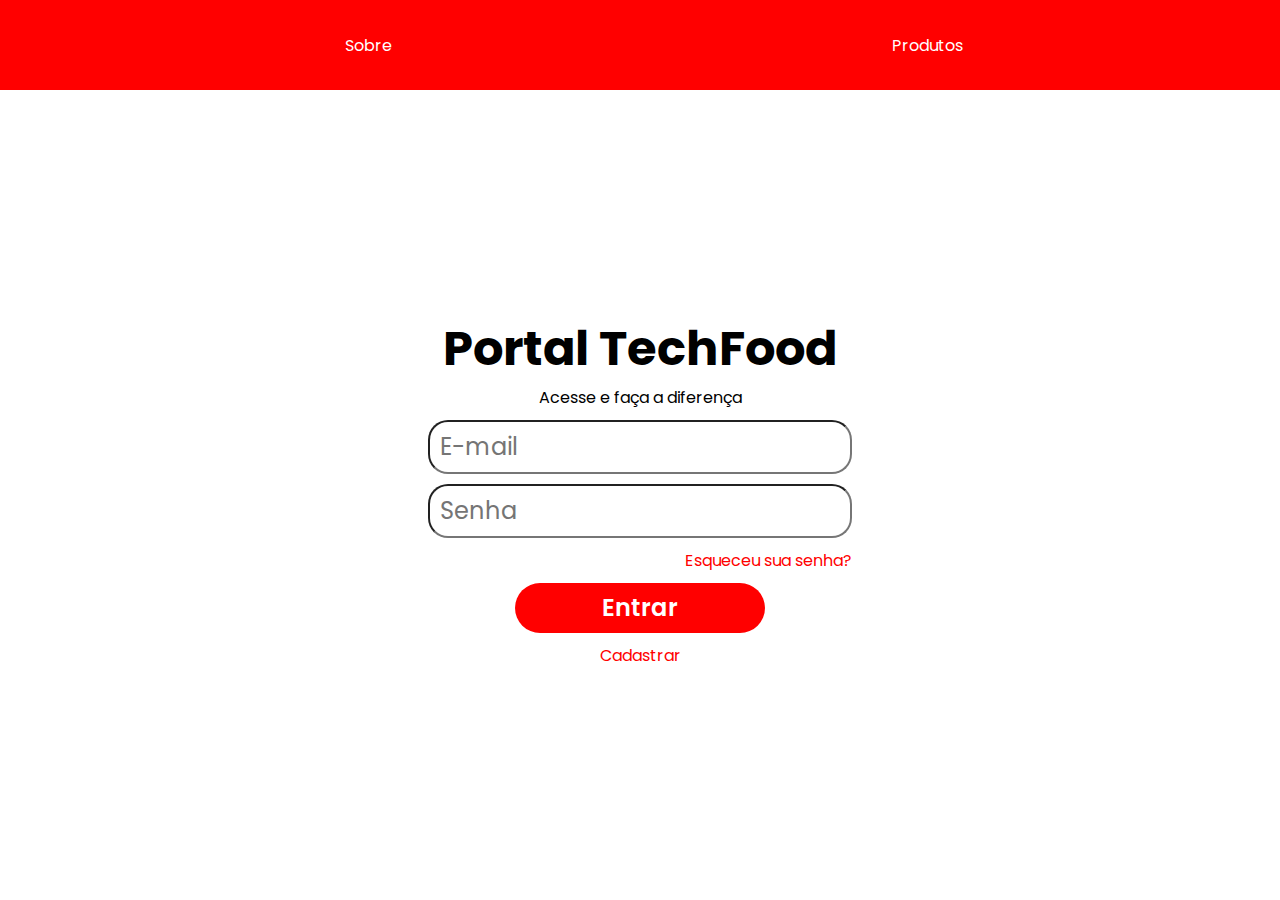
==== index.html @ 07c8626a "Primeiro commit" ====
<!DOCTYPE html>
<html lang="en">

<head>
    <meta charset="UTF-8">
    <meta http-equiv="X-UA-Compatible" content="IE=edge">
    <meta name="viewport" content="width=device-width, initial-scale=1.0">
    <title>TechFood</title>
    <link rel="stylesheet" href="style.css" />
    <script src="myscript.js"></script>
</head>

<body>
    <header>
        <ul class="menu">
            <li class="menu-item"><a href="index.html"><img src="./assets/img/icon.svg" class="icon"></a></li>
            <li class="menu-item"><a href="home.html" class="a-sobre">Sobre</li></a>
            <li class="menu-item"><a href="products.html" class="a-produtos">Produtos</li></a>
            <li class="menu-item"><a href="contactUs.html" class="a-fale-conosco">Fale Conosco</li></a>
        </ul>
    </header>
    <div class="container-login">
        <h3>Portal TechFood</h3>
        <p>Acesse e faça a diferença</p>
        <form class="formulario-login">
            <div class="grupo-login">
                <input type="email" class="form-control" id="email" placeholder="E-mail" />
            </div>
            <div class="grupo-login">
                <input type="password" class="form-control" id="senha" placeholder="Senha" />
            </div>
            <div class="btn-reset">
                <a href="reset.html" class="texto-reset">Esqueceu sua senha?</a>
            </div>
            <div class="container-botao">
                <a href="home.html" type="submit" class="btn btn-dark botao">Entrar</a>
            </div>
            <div class="btn-registro">
                <a href="register.html" class="texto-registro">Cadastrar</a>
            </div>
        </form>
    </div>
</body>

</html>
---- style.css ----
@import url('https://fonts.googleapis.com/css2?family=Poppins:wght@100;200;300;400;500;600;700;800&display=swap');

* {
    margin: 0;
    padding: 0;
    list-style: none;
    text-decoration: none;
    font-family: 'Poppins', sans-serif;
}

h3 {
    font-size: 48px;
    font-weight: bold;
}

/******************** BOTÕES ********************/
.container-botao {
    display: flex;
    justify-content: center;
}

.botao {
    background: #FF0000;
    font-size: 24px;
    height: 50px;
    width: 250px;
    display: flex;
    align-items: center;
    justify-content: center;
    border-radius: 30px;
    font-weight: 600;
    color: #FFFFFF;
}

.btn-reset {
    margin-top: 10px;
    margin-bottom: 10px;
    display: flex;
    justify-content: end;
}

.btn-registro {
    margin-top: 10px;
    margin-bottom: 10px;
    display: flex;
    justify-content: center;
}

/*************** HEADER ***************/
.menu {
    background: #FF0000;

    width: 100vw;
    height: 90px;

    display: flex;
    position: static;
    align-items: center;
    justify-content: center;
    gap: 500px;
}

.menu-item {
    color: #FFFFFF;
}

.icon {
    display: flex;
}

.a-sobre,
.a-produtos,
.a-fale-conosco {
    color: #FFFFFF;
}

/*************** LOGIN ***************/
.container-login {
    width: 100vw;
    height: calc(100vh - 90px);
    display: flex;
    flex-direction: column;
    justify-content: center;
    align-items: center;
}

#email,
#senha {
    margin-top: 10px;
    height: 30px;
    width: 400px;
    border-radius: 20px;
    color: #000000;
    font-size: 24px;
    padding: 10px
}

.texto-reset,
.texto-registro {
    color: #FF0000;
}

/*************** RESET ***************/
.container-reset {
    width: 100vw;
    height: calc(100vh - 90px);
    display: flex;

    flex-direction: column;
    justify-content: center;
    align-items: center;
}

.grupo-reset {
    margin-bottom: 10px;
}

/*************** REGISTER ***************/
.container-registro {
    width: 100vw;
    height: calc(100vh - 90px);
    display: flex;

    flex-direction: column;
    justify-content: center;
    align-items: center;
}

.inputs-registro {
    margin-top: 10px;
    margin-bottom: 10px;
}

/*************** HOME ***************/
.primeiro-bloco,
.segundo-bloco {
    height: 600px;
    width: 100vw;

    display: flex;
}

.lado-esquerdo,
.lado-direito {
    height: 100%;
    width: 100vw;
}

.texto-1,
.texto-2 {
    height: calc(100% - 90px);

    display: flex;
    flex-direction: column;
    justify-content: center;
    align-items: center;

    gap: 32px;
}

.titulo-texto,
.titulo-texto-2 {
    font-size: 56px;
}

.texto-principal,
.texto-principal-2 {
    width: 50%;
}

/*************** CONTACT US ***************/
.container-contato {
    width: 100vw;
    height: calc(100vh - 90px);
    display: flex;
    flex-direction: column;
    justify-content: center;
    align-items: center;
}

#textarea {
    width: 400px;
    height: 250px;
    border-radius: 20px;
    resize: none;
    padding: 10px;
    margin-bottom: 10px;
}

.grupo-contato {
    padding-top: 10px;
    text-align: center;
}

.texto-contato {}

.whatsapp {
    margin-top: 10px;
    display: flex;
    align-items: center;
    justify-content: center;
    gap: 10px;
}

.icon-whatsapp {
    width: 60px;
}

/*************** PRODUCTS ***************/
.primeiro-bloco {
    height: calc(100vh - 90px);
    width: 100vw;

    display: flex;
    align-items: center;
    justify-content: center;

    gap: 100px;
}

.produto-container {
    width: 350px;
    height: 440px;

    display: flex;
    flex-direction: column;
    align-items: center;

    background: #F5F5F5;

    border-radius: 40px;
}

.header-titulo {
    display: flex;
    align-items: center;
    justify-content: center;
    height: 90px;
    width: 380px;
    background: #FF0000;

    border-radius: 20px;
}

.titulo-produto {
    font-size: 36px;
    color: #FFFFFF;
}

.container-btn {
    padding: 15px 0;
    justify-content: center;
    align-items: center;
    position: relative;
    bottom: 100px;
}

.box-btn {
    width: 380px;
    display: flex;
    justify-content: space-between;
    align-items: center;
}

.trocar-imagem-btn {
    width: 40px;
    height: 40px;
    border-radius: 20px;
    background: #fffFFF;
    display: flex;
    justify-content: center;
    align-items: center;
    border: none;
    cursor: pointer;
}

.virar-botao {
    transform: rotate(180deg);
}

.produto-container-pequeno {
    padding: 20px 80px;
    background: #EDEDED;
    border-radius: 20px;
}

.texto-produto-1,
.texto-produto-2,
.texto-produto-3,
.texto-produto-4 {
    font-size: 20px;
}

.container-btn-quantidade {
    padding: 15px 0;
    justify-content: center;
    align-items: center;
    position: relative;
    bottom: 70px;
}

.box-btn-quantidade {
    width: 280px;
    display: flex;
    justify-content: space-between;
    align-items: center;
}

.trocar-quantidade-btn {
    width: 40px;
    height: 40px;
    border-radius: 20px;
    background: #FFFFFF;
    display: flex;
    justify-content: center;
    align-items: center;
    border: none;
    cursor: pointer;
}


#laranja-imagem,
#maca-imagem,
#tomate-imagem,
#alface-imagem {
    margin-top: 40px;
    height: 150px;
}

.dsmovie-pagination-box form {
    width: 100%;
    display: flex;
}
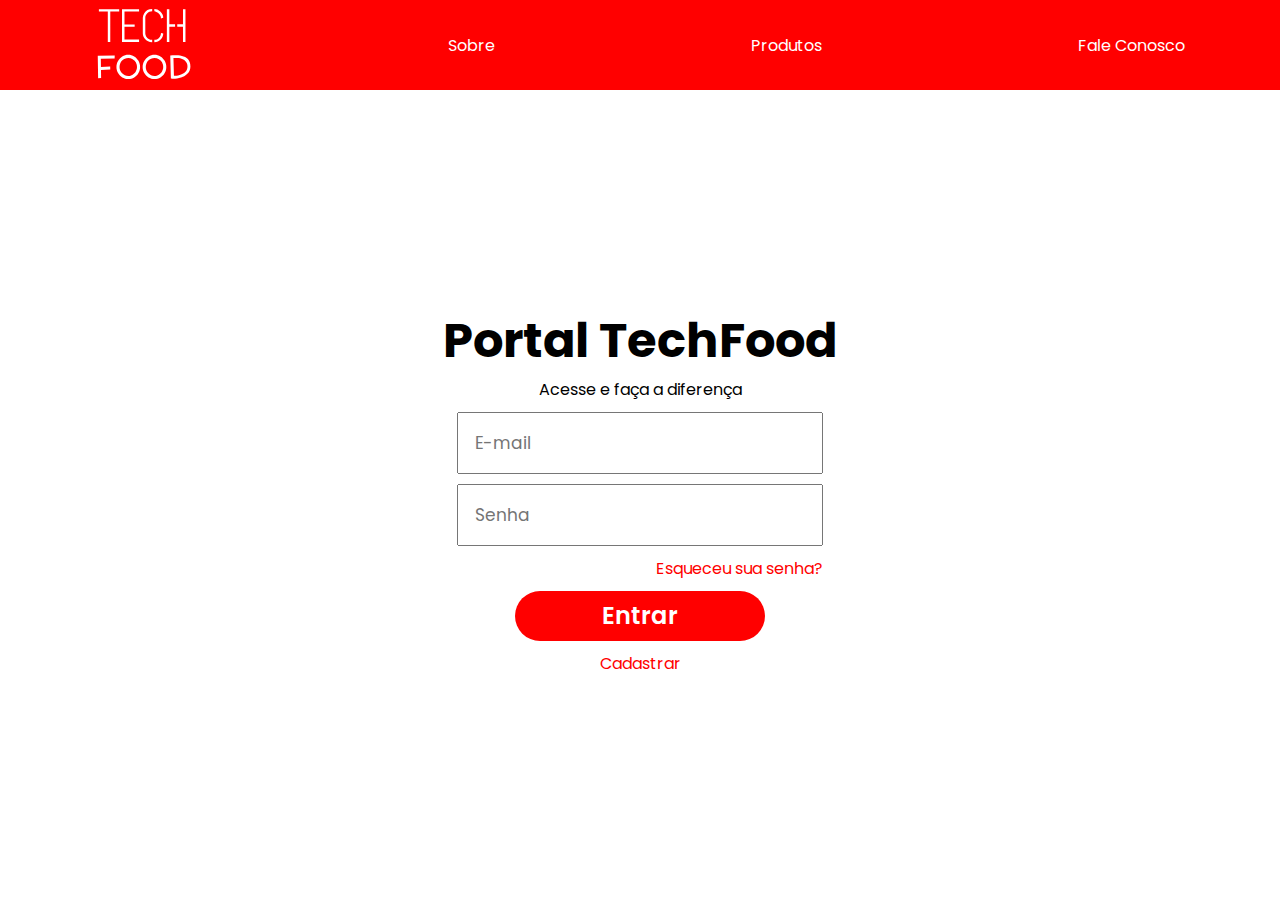
==== commit 711f7f6f: "Update 15-12" ====
--- a/index.html
+++ b/index.html
@@ -36,7 +36,7 @@
                 <a href="home.html" type="submit" class="btn btn-dark botao">Entrar</a>
             </div>
             <div class="btn-registro">
-                <a href="register.html" class="texto-registro">Cadastrar</a>
+                <a href="register.html" class="texto-registro">Cadastrar</a>                
             </div>
         </form>
     </div>
--- a/style.css
+++ b/style.css
@@ -8,6 +8,10 @@
     font-family: 'Poppins', sans-serif;
 }
 
+body {
+    overflow-x: hidden;
+}
+
 h3 {
     font-size: 48px;
     font-weight: bold;
@@ -17,6 +21,13 @@
 .container-botao {
     display: flex;
     justify-content: center;
+}
+
+.container-botao-registro {
+    display: flex;
+    justify-content: center;
+    margin-top: 10px;
+    margin-bottom: 10px;
 }
 
 .botao {
@@ -57,7 +68,7 @@
     position: static;
     align-items: center;
     justify-content: center;
-    gap: 500px;
+    gap: 20%;
 }
 
 .menu-item {
@@ -88,11 +99,10 @@
 #senha {
     margin-top: 10px;
     height: 30px;
-    width: 400px;
-    border-radius: 20px;
+    width: 330px;
     color: #000000;
-    font-size: 24px;
-    padding: 10px
+    font-size: 17px;
+    padding: 14px 16px;
 }
 
 .texto-reset,
@@ -129,6 +139,77 @@
 .inputs-registro {
     margin-top: 10px;
     margin-bottom: 10px;
+}
+
+/*************** REGISTER COMPANY ***************/
+.container-registro-empresa {
+    display: flex;
+
+    flex-direction: column;
+    justify-content: center;
+    align-items: center;
+
+    width: 75%;
+
+}
+
+.formulario-registro-empresa {}
+
+.questao1,
+.questao2,
+.questao3,
+.questao4,
+.questao5 {
+    margin-top: 15px;
+}
+
+#nome-registro,
+#email-registro,
+#endereco-registro,
+#bairro-registro,
+#cidade-registro {
+    width: 64%;
+    margin-top: 10px;
+    height: 30px;
+    color: #000000;
+    font-size: 17px;
+    padding: 14px 16px;
+}
+
+#telefone-registro,
+#cnpj-registro,
+#numero-registro,
+#cep-registro,
+#estado-registro {
+    float: right;
+    width: 25%;
+    margin-top: 10px;
+    height: 30px;
+    color: #000000;
+    font-size: 17px;
+    padding: 14px 16px;
+}
+
+#input-question3,
+#input-question5 {
+    width: 100%;
+    height: 30px;
+    color: #000000;
+    font-size: 17px;
+    padding: 14px 16px;
+}
+
+/*************** REGISTER USER ***************/
+.container-registro-usuario {
+    display: flex;
+
+    flex-direction: column;
+    justify-content: center;
+    align-items: center;
+}
+
+.formulario-registro-usuario {
+    width: 50%;
 }
 
 /*************** HOME ***************/
@@ -168,6 +249,11 @@
     width: 50%;
 }
 
+.imagem-1 {
+    width: 80%;
+    height: 80%;
+}
+
 /*************** CONTACT US ***************/
 .container-contato {
     width: 100vw;
@@ -176,12 +262,22 @@
     flex-direction: column;
     justify-content: center;
     align-items: center;
+}
+
+#email-contato {
+    margin-top: 10px;
+    height: 30px;
+    width: 390px;
+
+    color: #000000;
+    font-size: 17px;
+    padding: 14px 16px;
 }
 
 #textarea {
     width: 400px;
     height: 250px;
-    border-radius: 20px;
+
     resize: none;
     padding: 10px;
     margin-bottom: 10px;
@@ -192,10 +288,9 @@
     text-align: center;
 }
 
-.texto-contato {}
-
 .whatsapp {
     margin-top: 10px;
+
     display: flex;
     align-items: center;
     justify-content: center;
@@ -215,12 +310,13 @@
     align-items: center;
     justify-content: center;
 
-    gap: 100px;
+    gap: 5%;
+
 }
 
 .produto-container {
-    width: 350px;
-    height: 440px;
+    width: 13.87em;
+    height: 21.12em;
 
     display: flex;
     flex-direction: column;
@@ -232,18 +328,20 @@
 }
 
 .header-titulo {
-    display: flex;
-    align-items: center;
-    justify-content: center;
-    height: 90px;
-    width: 380px;
+    height: 70px;
+    width: 16.75em;
     background: #FF0000;
 
+    display: flex;
+    align-items: center;
+    justify-content: center;
+    position: fixed;
+
     border-radius: 20px;
 }
 
 .titulo-produto {
-    font-size: 36px;
+    font-size: 24px;
     color: #FFFFFF;
 }
 
@@ -251,12 +349,12 @@
     padding: 15px 0;
     justify-content: center;
     align-items: center;
-    position: relative;
-    bottom: 100px;
+    position: fixed;
+    top: 52%;
 }
 
 .box-btn {
-    width: 380px;
+    width: 16.75em;
     display: flex;
     justify-content: space-between;
     align-items: center;
@@ -279,36 +377,37 @@
 }
 
 .produto-container-pequeno {
-    padding: 20px 80px;
+    padding: 0.6em 2em;
     background: #EDEDED;
     border-radius: 20px;
+    position: fixed;
+    top: 70%;
 }
 
 .texto-produto-1,
 .texto-produto-2,
 .texto-produto-3,
 .texto-produto-4 {
-    font-size: 20px;
+    font-size: 16px;
 }
 
 .container-btn-quantidade {
-    padding: 15px 0;
-    justify-content: center;
-    align-items: center;
-    position: relative;
-    bottom: 70px;
+    justify-content: center;
+    align-items: center;
+    position: fixed;
+    top: 72.5%;
 }
 
 .box-btn-quantidade {
-    width: 280px;
+    width: 8.5em;
     display: flex;
     justify-content: space-between;
     align-items: center;
 }
 
 .trocar-quantidade-btn {
-    width: 40px;
-    height: 40px;
+    width: 10px;
+    height: 10px;
     border-radius: 20px;
     background: #FFFFFF;
     display: flex;
@@ -323,11 +422,30 @@
 #maca-imagem,
 #tomate-imagem,
 #alface-imagem {
-    margin-top: 40px;
-    height: 150px;
+    top: 50%;
+    height: 100px;
+    position: fixed;
 }
 
 .dsmovie-pagination-box form {
     width: 100%;
     display: flex;
+}
+
+.carrinho-container {
+    width: 13.87em;
+    height: 21.12em;
+
+    display: flex;
+    flex-direction: column;
+    align-items: center;
+
+    background: #F5F5F5;
+
+    border-radius: 40px;
+}
+
+#carrinho {
+    position: fixed;
+    top: 75%;
 }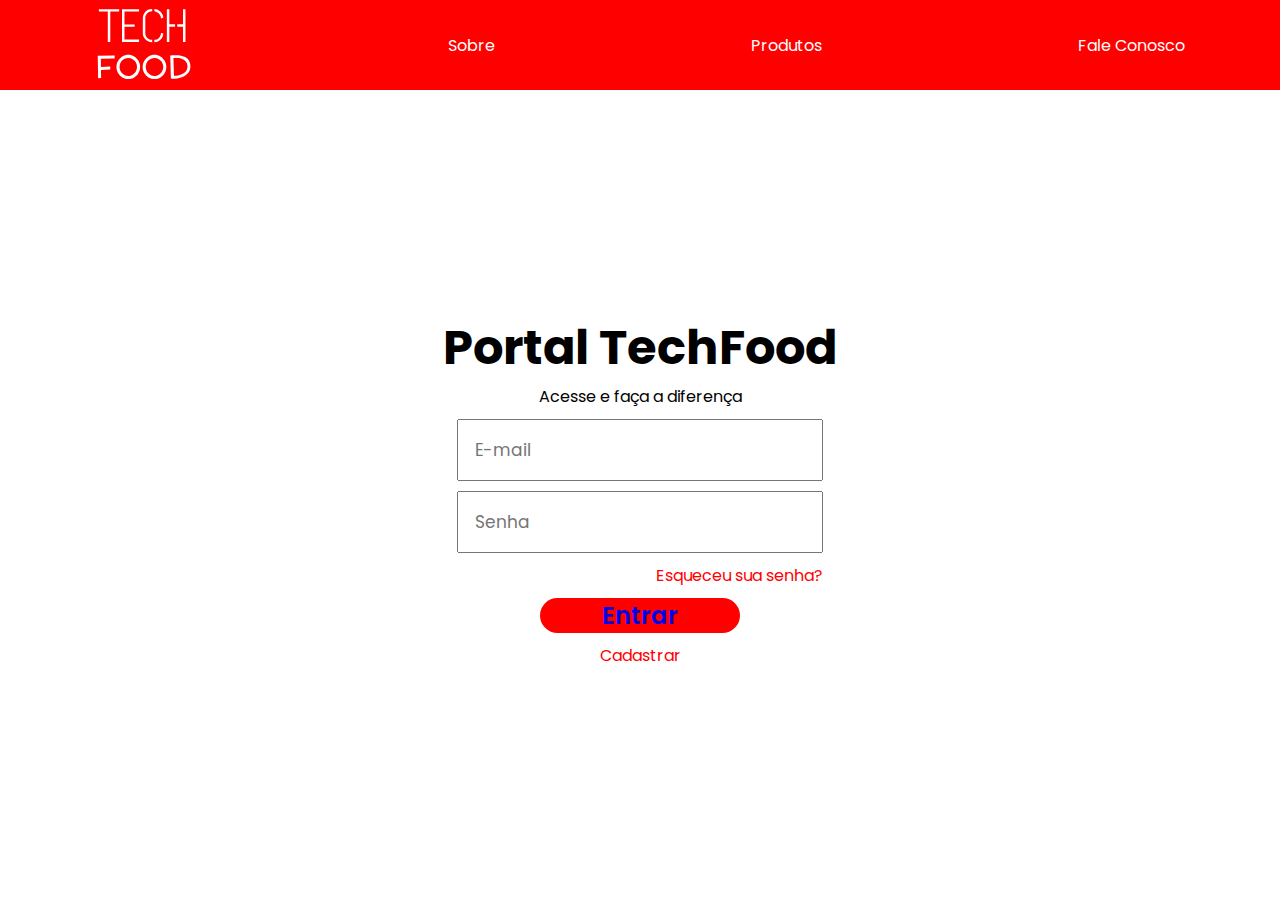
==== commit 640cb39c: "Bootstrap" ====
--- a/index.html
+++ b/index.html
@@ -7,6 +7,8 @@
     <meta name="viewport" content="width=device-width, initial-scale=1.0">
     <title>TechFood</title>
     <link rel="stylesheet" href="style.css" />
+    <link href="https://cdn.jsdelivr.net/npm/bootstrap@5.2.3/dist/css/bootstrap.min.css" rel="stylesheet"
+        integrity="sha384-rbsA2VBKQhggwzxH7pPCaAqO46MgnOM80zW1RWuH61DGLwZJEdK2Kadq2F9CUG65" crossorigin="anonymous">
     <script src="myscript.js"></script>
 </head>
 
@@ -33,10 +35,10 @@
                 <a href="reset.html" class="texto-reset">Esqueceu sua senha?</a>
             </div>
             <div class="container-botao">
-                <a href="home.html" type="submit" class="btn btn-dark botao">Entrar</a>
+                <a href="home.html" type="submit" class="btn btn-danger botao">Entrar</a>
             </div>
             <div class="btn-registro">
-                <a href="register.html" class="texto-registro">Cadastrar</a>                
+                <a href="register.html" class="texto-registro">Cadastrar</a>
             </div>
         </form>
     </div>
--- a/style.css
+++ b/style.css
@@ -31,16 +31,14 @@
 }
 
 .botao {
-    background: #FF0000;
+    background-color: #FF0000;
     font-size: 24px;
-    height: 50px;
-    width: 250px;
+    width: 200px;
     display: flex;
     align-items: center;
     justify-content: center;
     border-radius: 30px;
     font-weight: 600;
-    color: #FFFFFF;
 }
 
 .btn-reset {
@@ -65,10 +63,10 @@
     height: 90px;
 
     display: flex;
-    position: static;
     align-items: center;
     justify-content: center;
     gap: 20%;
+    margin: 0;
 }
 
 .menu-item {
@@ -77,12 +75,19 @@
 
 .icon {
     display: flex;
+}
+
+.a-sobre:hover,
+.a-produtos:hover,
+.a-fale-conosco:hover {
+   color: #FFFFFF;
 }
 
 .a-sobre,
 .a-produtos,
 .a-fale-conosco {
     color: #FFFFFF;
+    text-decoration: none;
 }
 
 /*************** LOGIN ***************/
@@ -108,6 +113,7 @@
 .texto-reset,
 .texto-registro {
     color: #FF0000;
+    text-decoration: none;
 }
 
 /*************** RESET ***************/
@@ -149,11 +155,14 @@
     justify-content: center;
     align-items: center;
 
-    width: 75%;
-
-}
-
-.formulario-registro-empresa {}
+    width: 100vw;
+    padding: 40px;
+}
+
+.titulo-registro-empresa,
+.texto-registro-empresa {
+    text-align: center;
+}
 
 .questao1,
 .questao2,
@@ -168,12 +177,10 @@
 #endereco-registro,
 #bairro-registro,
 #cidade-registro {
-    width: 64%;
-    margin-top: 10px;
-    height: 30px;
+    float: left;
+    width: 75%;
+    margin-top: 10px;
     color: #000000;
-    font-size: 17px;
-    padding: 14px 16px;
 }
 
 #telefone-registro,
@@ -184,10 +191,8 @@
     float: right;
     width: 25%;
     margin-top: 10px;
-    height: 30px;
+
     color: #000000;
-    font-size: 17px;
-    padding: 14px 16px;
 }
 
 #input-question3,
@@ -206,10 +211,25 @@
     flex-direction: column;
     justify-content: center;
     align-items: center;
+
+    width: 100vw;
+    padding: 40px;
 }
 
 .formulario-registro-usuario {
     width: 50%;
+}
+
+/*************** CADASTRO ALIMENTO ***************/
+.container-cadastro-alimento {
+    display: flex;
+
+    flex-direction: column;
+    justify-content: center;
+    align-items: center;
+
+    width: 100vw;
+    padding: 40px;
 }
 
 /*************** HOME ***************/
@@ -343,6 +363,7 @@
 .titulo-produto {
     font-size: 24px;
     color: #FFFFFF;
+    margin-bottom: 0;
 }
 
 .container-btn {
@@ -377,7 +398,7 @@
 }
 
 .produto-container-pequeno {
-    padding: 0.6em 2em;
+    padding: 0.2em 2em;
     background: #EDEDED;
     border-radius: 20px;
     position: fixed;
@@ -389,6 +410,7 @@
 .texto-produto-3,
 .texto-produto-4 {
     font-size: 16px;
+    margin-bottom: 0;
 }
 
 .container-btn-quantidade {
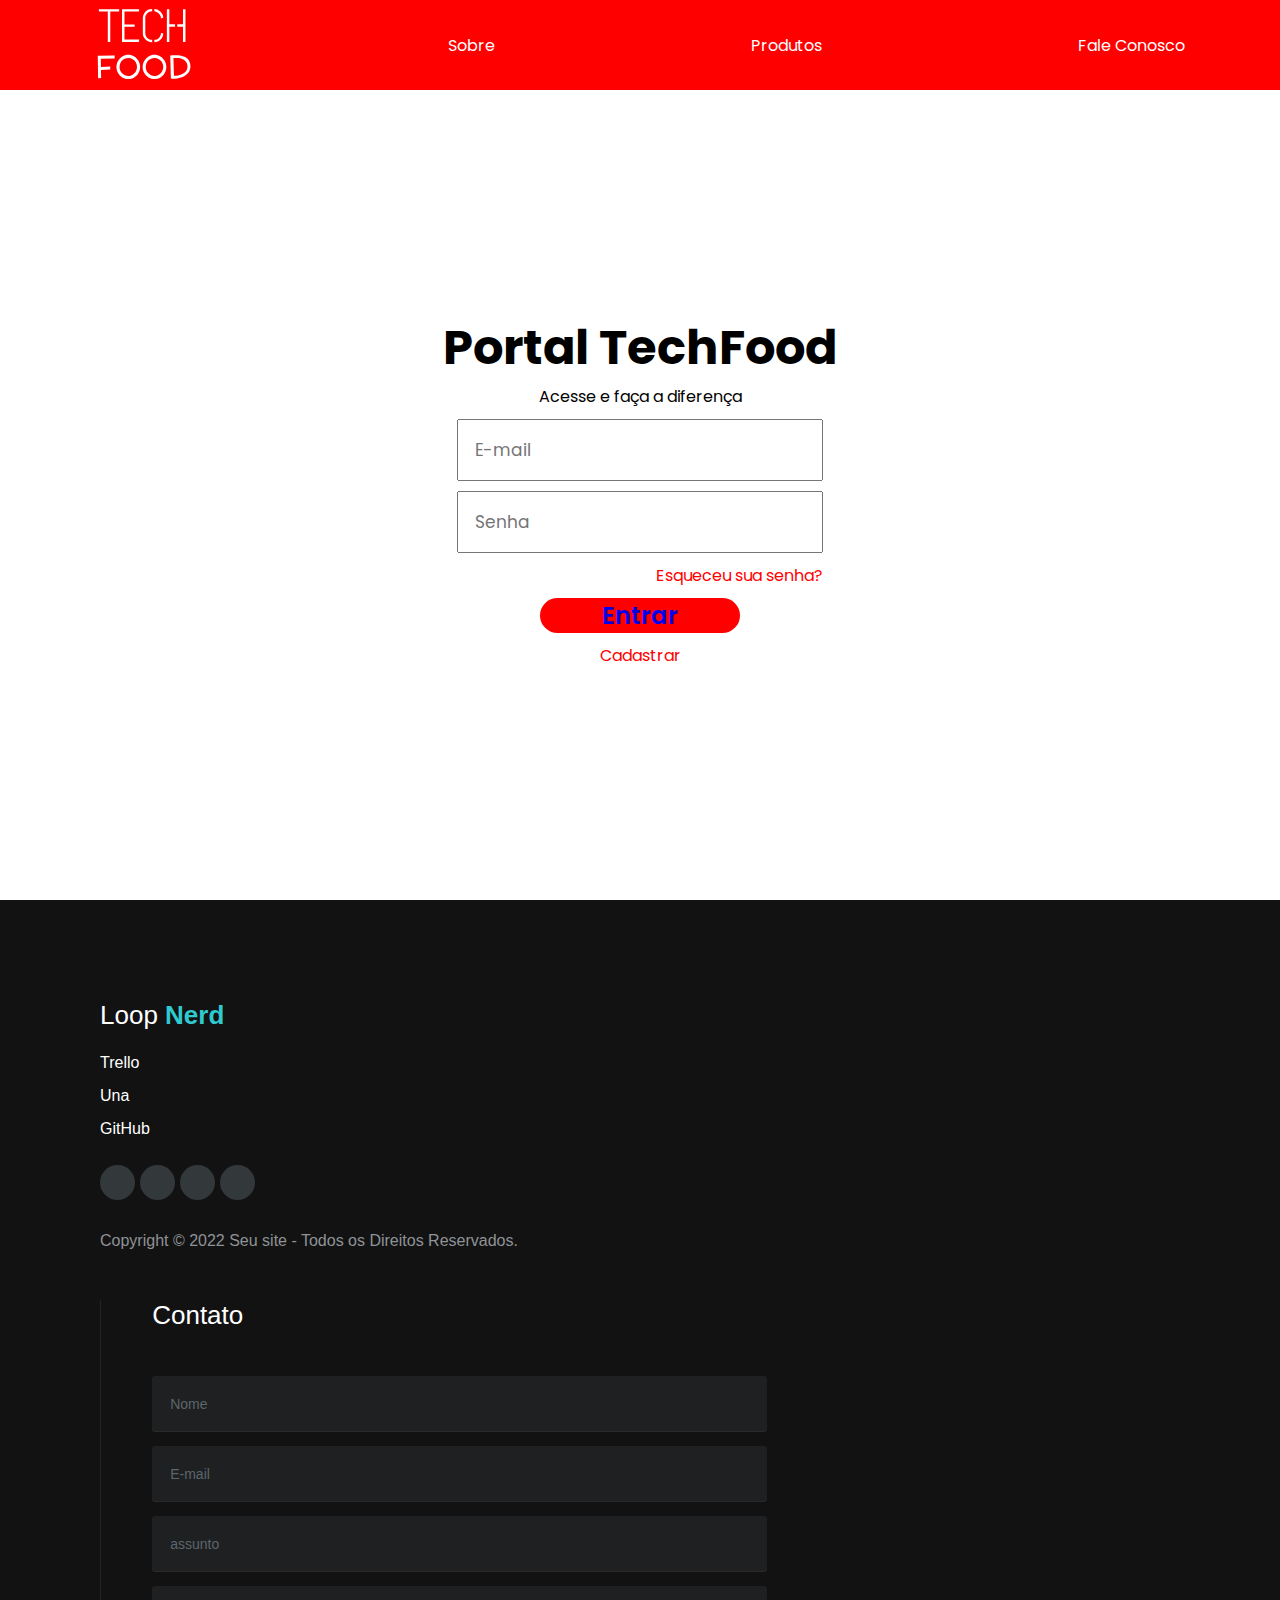
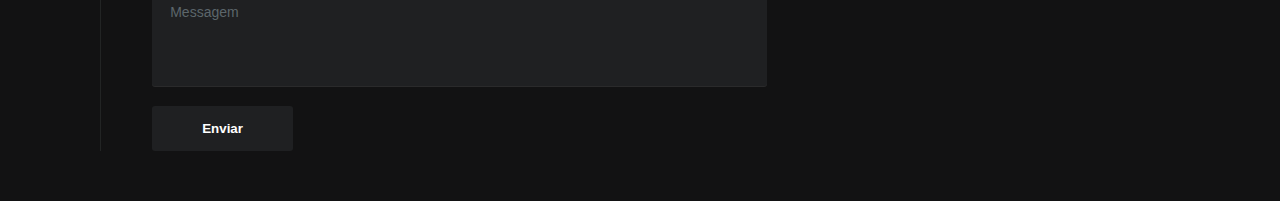
==== commit 11a76019: "Footer" ====
--- a/index.html
+++ b/index.html
@@ -22,8 +22,8 @@
         </ul>
     </header>
     <div class="container-login">
-        <h3>Portal TechFood</h3>
-        <p>Acesse e faça a diferença</p>
+        <h3 class="titulo">Portal TechFood</h3>
+        <p class="texto">Acesse e faça a diferença</p>
         <form class="formulario-login">
             <div class="grupo-login">
                 <input type="email" class="form-control" id="email" placeholder="E-mail" />
@@ -42,6 +42,35 @@
             </div>
         </form>
     </div>
+
+    <footer class="footer">
+        <div class="left">
+            <h4 class="title-footer">Loop <span>Nerd</span></h4>
+            <p class="links">
+                <a href="https://trello.com/b/BOPMZI8p/quadro-de-atividades" target="_blank" title="Trello">Trello</a>
+                <a href="https://www.una.br/" target="_blank" title="Una">Una</a>
+                <a href="https://github.com/pedrohnleal/techfood-html" target="_blank" title="GitHub">GitHub</a>
+            </p>
+            <div class="footer-icons">
+                <a href="#"><i class="fa fa-facebook"></i></a>
+                <a href="#"><i class="fa fa-instagram"></i></a>
+                <a href="#"><i class="fa fa-pinterest"></i></a>
+                <a href="#"><i class="fa fa-twitter"></i></a>
+            </div>
+                    <p class="Copyright">Copyright &copy; 2022 Seu site - Todos os Direitos Reservados.</p>
+        </div>
+
+        <div class="right">
+            <h4 class="title-footer">Contato</h4>
+            <form action="#" method="post">
+                <input type="text" name="nome" placeholder="Nome" required=""/>
+                <input type="email" name="email" placeholder="E-mail" required=""/>
+                <input type="text" name="assunto" placeholder="assunto" required=""/>
+                <textarea name="messagem" placeholder="Messagem" required=""></textarea>
+                <button class="btn">Enviar</button>
+            </form>
+        </div>
+    </footer>
 </body>
 
 </html>--- a/style.css
+++ b/style.css
@@ -12,11 +12,6 @@
     overflow-x: hidden;
 }
 
-h3 {
-    font-size: 48px;
-    font-weight: bold;
-}
-
 /******************** BOTÕES ********************/
 .container-botao {
     display: flex;
@@ -98,6 +93,11 @@
     flex-direction: column;
     justify-content: center;
     align-items: center;
+}
+
+.titulo {
+    font-size: 48px;
+    font-weight: bold;
 }
 
 #email,
@@ -470,4 +470,218 @@
 #carrinho {
     position: fixed;
     top: 75%;
+}
+
+/******************** FOOTER ********************/
+.footer{
+
+	background-color: #121213;
+	width: 100%;
+	height:100%;
+	float: left;
+	font-size: 18px;
+	padding: 50px 10px 50px 10px;
+
+}
+
+.footer .left{ 
+
+	width:100%; 
+	float:left; 
+	border-bottom:1px #222424 solid;
+	border-right:0; 
+	margin-bottom:20px; 
+    padding-bottom:20px;
+}
+
+.footer .title-footer {
+
+	color: #ffffff;
+	font-family: 'DM Sans', sans-serif;
+	font-weight: initial;
+    font-size:26px;
+    width:100%;
+    float:left;
+    margin-bottom:15px;
+
+}
+
+.footer .title-footer span{
+
+	color:  #2fcacf;
+	font-family:'DM Sans', sans-serif;
+	font-weight: bold;
+
+}
+
+/* Footer links */
+
+.footer .links{
+	
+	width: 100%;
+	float: left;
+	color:  #ffffff;
+	margin-bottom: 20px;
+	padding: 0;
+
+}
+
+.footer .links a{
+
+    display: block;
+    line-height: 33px;
+    text-decoration: none;
+    color: #fff;
+    font-family:'DM Sans', sans-serif;
+    font-size:16px;
+    transition:0.3s;
+
+
+}
+
+.footer .links a:hover { color:#2fcacf; }
+
+.footer .Copyright{
+
+	font-family:'DM Sans', sans-serif;
+	color:  #8f9296;
+	font-size: 14px;
+	font-weight: normal;
+	margin-bottom: 10px;
+
+}
+
+/*Rede Sociais*/
+
+.footer .footer-icons{
+	
+	width:100%;
+	float:left;
+	margin-bottom:20px;
+}
+
+.footer .footer-icons a{
+
+	display: inline-block;
+	width: 35px;
+	height: 35px;
+	cursor: pointer;
+	background-color:  #33383b;
+	border-radius: 50px;
+    font-family:'DM Sans', sans-serif;
+	font-size: 20px;
+	color: #ffffff;
+	text-align: center;	
+	line-height: 35px;
+	margin-bottom: 5px;
+	transition:0.3s;
+
+}
+
+.footer .footer-icons a:hover{ background-color:#2fcacf; }
+
+/*Right*/
+
+.footer .right   { width:100%; float:left; }
+.footer .right p {
+
+	font-family: 'DM Sans', sans-serif;
+	font-weight: initial;
+	display: inline-block;
+	vertical-align: top;
+	font-size: 30px;
+	color: #ffffff;
+
+}
+
+/*formulario*/
+
+.footer form { width:100%; float:left; }
+
+.footer form input,
+.footer form textarea{
+
+	display: block;
+	border-radius: 3px;
+	box-sizing: border-box;
+	background-color:  #1f2022;
+	box-shadow: 0 1px 0 0 rgba(255, 255, 255, 0.1);
+	border: none;
+	resize: none;
+    outline: none;
+	font: inherit;
+	font-size: 14px;
+	font-family:'DM Sans', sans-serif;
+	font-weight: normal;
+	color:  #d1d2d2;
+	width: 100%;
+	padding: 18px;
+
+}
+
+.footer ::-webkit-input-placeholder {
+	color:  #5c666b;
+}
+
+.footer ::-moz-placeholder {
+	color:  #5c666b;
+	opacity: 1;
+}
+
+.footer :-ms-input-placeholder{
+	color:  #5c666b;
+}
+
+
+.footer form input{
+	
+	width: 100%;
+	height: 55px;
+	float: left;
+	margin-bottom: 15px;
+
+}
+
+.footer form textarea{
+	height: 100px;
+	margin-bottom: 20px;
+}
+
+.footer form .btn{
+
+	border-radius: 3px;
+	background-color:  #1f2022;
+	color: #ffffff;
+	border: 0;
+	padding: 15px 50px;
+	font-family: 'DM Sans', sans-serif;
+	font-weight: bold;
+	float: left;
+	cursor: pointer;
+    transition: 0.3s;
+
+
+}
+
+.footer form .btn:hover { background-color:  #2fcacf; }
+
+/*Responsive*/
+@media (min-width: 1280px) {
+
+	.footer               { padding: 100px 50px 50px 100px; }
+	.footer .Copyright    { font-size: 16px; }
+	.footer form input,
+	.footer form textarea { width: 100%; float:left; }
+	.footer form button   { padding: 10px 35px; }
+
+}
+
+@media (min-width: 768px) {
+	
+	.footer .left         { width:48%; border-bottom:0; }
+	.footer .right        { width:48%; padding-left: 4%; border-left: 1px #222424 solid; } 
+	.footer form          { margin-top: 30px; }
+	.footer form          { display: block; }
+	.footer form button   { float: none; }
+
 }